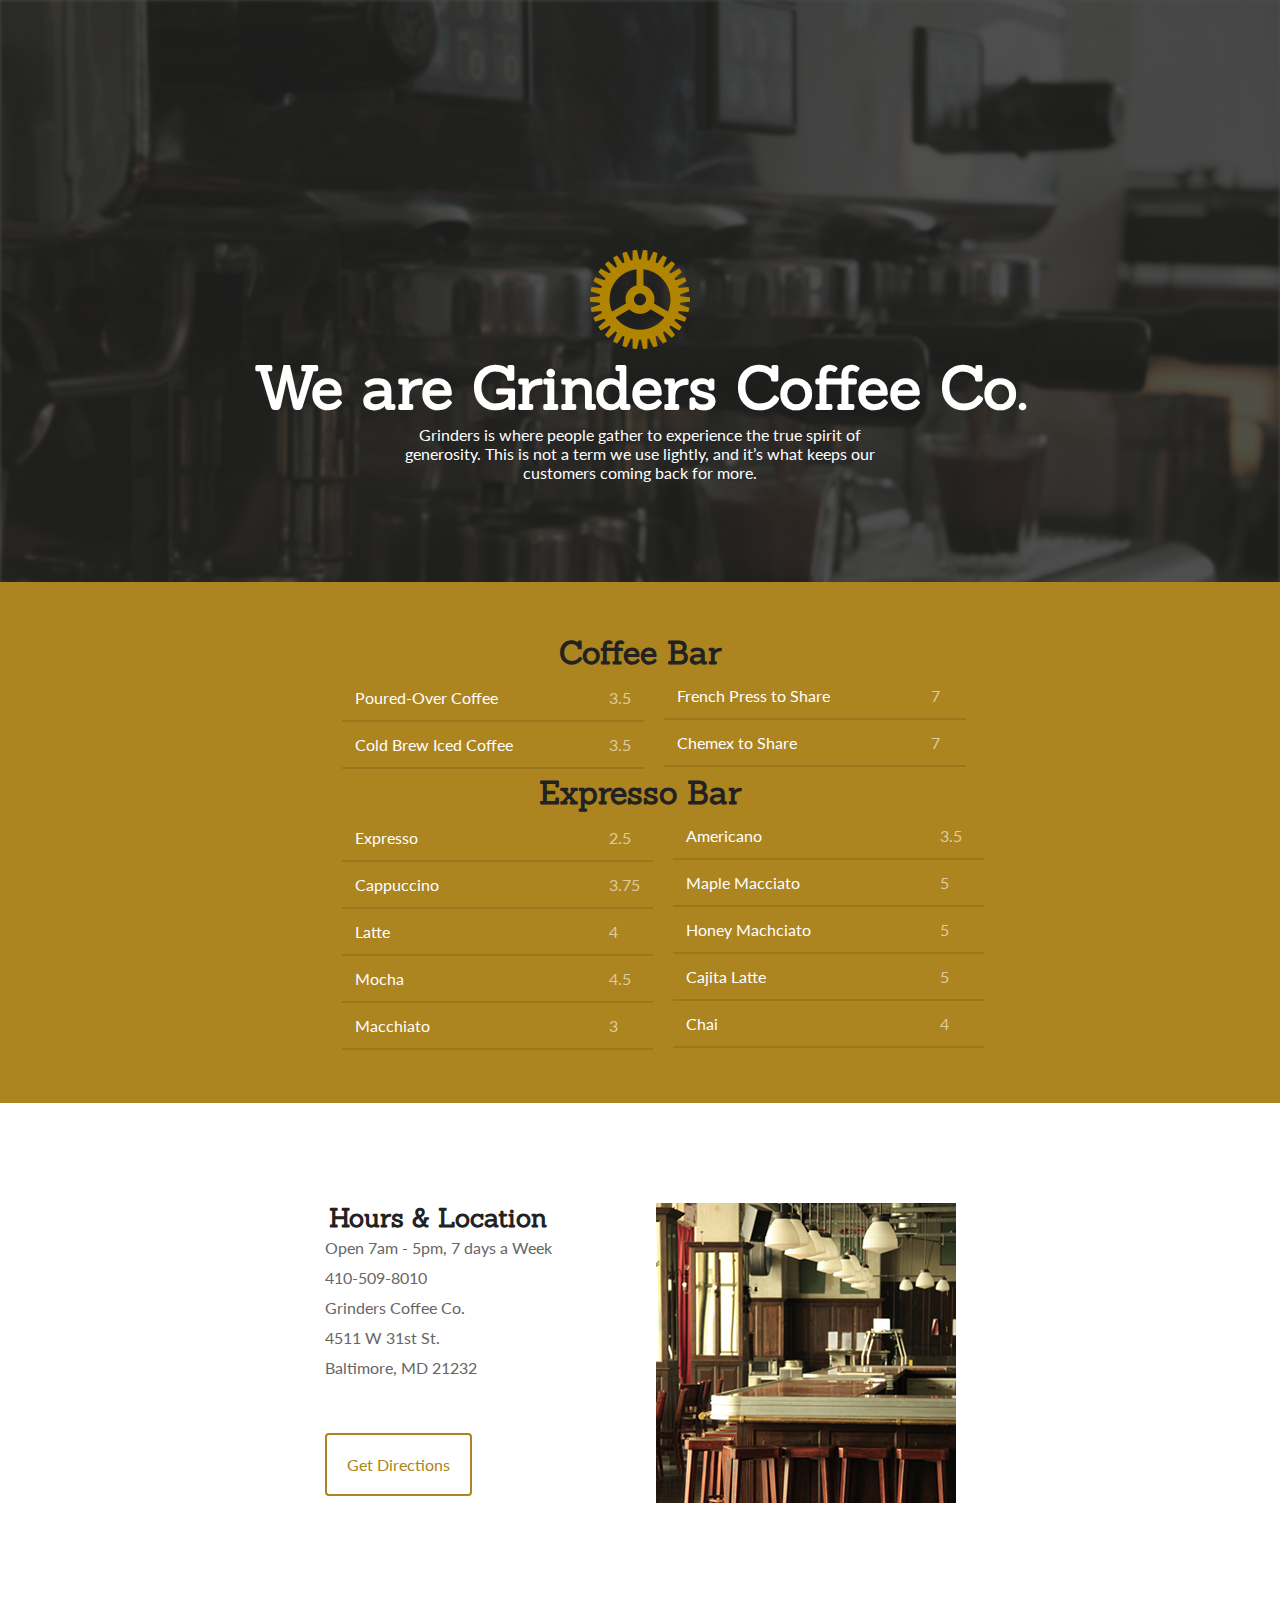
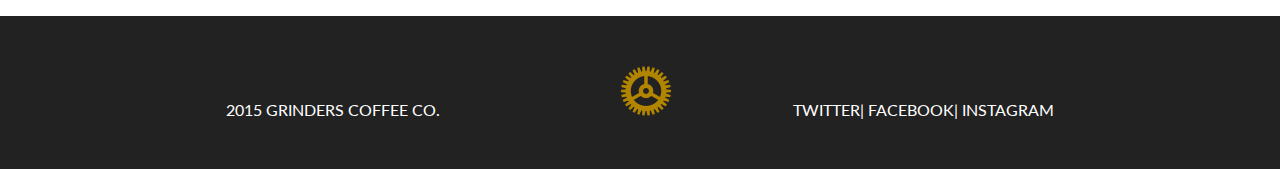
==== Projects/03-CoffeeShop/index.html @ 94e9e6ae "adding project 3 completed" ====
<!DOCTYPE html>
<html lang="en">
<head>
	<meta charset="UTF-8">
	<title>Grinders Coffee Co.</title>
	<link rel="stylesheet" href="css/master.css">
	<link href='http://fonts.googleapis.com/css?family=Lato|Sanchez' rel='stylesheet' type='text/css'>
</head>
<body>
	<header>
		<div class="logo">Grinders</div>
	<h1>We are Grinders Coffee Co.</h1>
	<p class="intro">Grinders is where people gather to experience the true spirit of generosity. This is not a term we use lightly, and it’s what keeps our customers coming back for more.</p>
	</header>
<section class="menu">
	
	<h2>Coffee Bar</h2>
	<div class="table">
		<table>
		<tr>
			<td class="spaced">Poured-Over Coffee</td>
			<td class="price">3.5</td>
		</tr>
		<tr>
			<td class="spaced">Cold Brew Iced Coffee</td>
			<td class="price">3.5</td>
		</tr>
		<tr>
			<td class="spaced">French Press to Share</td>
			<td class="price">7</td>
		</tr>
		<tr>
			<td class="spaced">Chemex to Share</td>
			<td class="price">7</td>
		</tr>
	</table>
	</div>
	<h2>Expresso Bar</h2>
	<div class="table">
		<table>
			<tr>
				<td class="spaced">Expresso</td>
				<td class="price">2.5</td>
			</tr>
			<tr>
				<td class="spaced">Cappuccino</td>
				<td class="price">3.75</td>
			</tr>
			<tr>
				<td class="spaced">Latte</td>
				<td class="price">4</td>
			</tr>
			<tr>
				<td class="spaced">Mocha</td>
				<td class="price">4.5</td>
			</tr>
			<tr>
				<td class="spaced">Macchiato</td>
				<td class="price">3</td>
			</tr>
			<tr>
				<td class="spaced">Americano</td>
				<td class="price">3.5</td>
			</tr>
			<tr>
				<td class="spaced">Maple Macciato</td>
				<td class="price">5</td>
			</tr>
			<tr>
				<td class="spaced">Honey Machciato</td>
				<td class="price">5</td>
			</tr>
			<tr>
				<td class="spaced">Cajita Latte</td>
				<td class="price">5</td>
			</tr>
			<tr>
				<td class="spaced">Chai</td>
				<td class="price">4</td>
			</tr>
		</table>

</div>
</section>

	<section class="hours-location">
		<div class="content">
			<div class="info">
			<h3>Hours & Location</h3>
			<p class="grey">Open 7am - 5pm, 7 days a Week</p>
			<p class="grey">410-509-8010</p>
			<p class="grey">Grinders Coffee Co.<br>4511 W 31st St.<br>Baltimore, MD 21232</p>
			<button>Get Directions</button>
		</div>
		
		<div class="shop">shop picture</div>
		</div>
	</section>
	<footer>
		<p class="foot-pos copywright">2015 Grinders Coffee Co.</p>
		<div class="logo-small">logo-small</div>
		<p class="foot-pos social">
			<a href="">Twitter</a>|
			<a href="">Facebook</a>|
			<a href="">Instagram</a>
		</p>
	</footer>
</body>
</html>
---- Projects/03-CoffeeShop/css/master.css ----
body{
	font-family: 'Lato',helvetica, sans-serif;
	margin:0;
}
h1,h2,h3,h4,h5,h6{
	font-family: 'Sanchez',Georgia, serif;
	margin:inherit;
	text-align:center;
	display: block;
}
p{
	margin: inherit;
}
h1{
	color:#fff;
	font-size: 60px;
}
h2{
	font-size: 32px;
	color:#222;
}
h3{
	font-size: 26px;
	color:#222;
}
header{
	background-image: url(../images/header.jpg);
	background-repeat: no-repeat;
	background-size: cover;
	color:#fff;
	position:relative;
	padding-top: 150px;
}
button{
	font-size: 16px;
	padding:20px;
	border:2px solid #AC8420;
	color: #AC8420;
	border-radius: 4px;
	background: #fff;
	font-family: inherit;
	margin-top: 50px;
	margin-bottom:20px;
}

.menu{
	background:#AC8420;
	padding:50px 0;
}
footer{
	background:#222;
	color:white;
	text-transform: uppercase;
	padding: 50px;
	text-align: center;
}
.logo{
	background-image: url(../images/logo_large.png);
	background-repeat: no-repeat;
	display: block;
	width:100px;
	height:99px;
	overflow: hidden;
	text-indent:100%;
	white-space: nowrap;
	margin:100px auto 0 auto;
	top: 50%;
	left: 50%;
	
}
.logo-small{
	background-image: url(../images/logo_small.png);
	background-repeat: no-repeat;
	display: inline-block;
	width:50px;
	height:50px;
	overflow:hidden;
	text-indent: 100%;
	white-space: nowrap;
	margin-left: 15%

}
.grey{
	color:#666;
	font-size: 16px;
}
.shop{
	background-image: url(../images/location.jpg);
	background-repeat: no-repeat;
	width:300px;
	height:300px;
	overflow:hidden;
	text-indent: 100%;
	white-space: nowrap;
	display:inline-block;
}
.info{
	display:inline-block;
	vertical-align: top;
	text-align: left;
	line-height:30px;
	margin-right: 50px;
}
.hours-location{
	margin:0 auto;
}
.intro{
	width:500px;
	display:block;
	text-align: center;
	margin: 0 auto;
	padding-bottom: 100px;
	
}
tr{
	border-bottom: 2px solid #9B761C;
	display: block;
	padding: 10px;
	font-size: 16px
}
.table{
	column-count: 2;
	-moz-column-count:2;
	-webkit-column-count:2;
	display:inline-block;
	position: relative;
	left:50%;
	margin-left: -300px
}
.spaced{
	width: 250px;
	color:#fff;
}
.price{
	color: #DECC9C;
}
.content{
	margin:0 auto;
	padding:100px;
	text-align: center
}
.foot-pos{
	display: inline-block;
}
.social{
	margin-left: 10%;
}
p a{
	color:white;
	text-decoration: none;
}
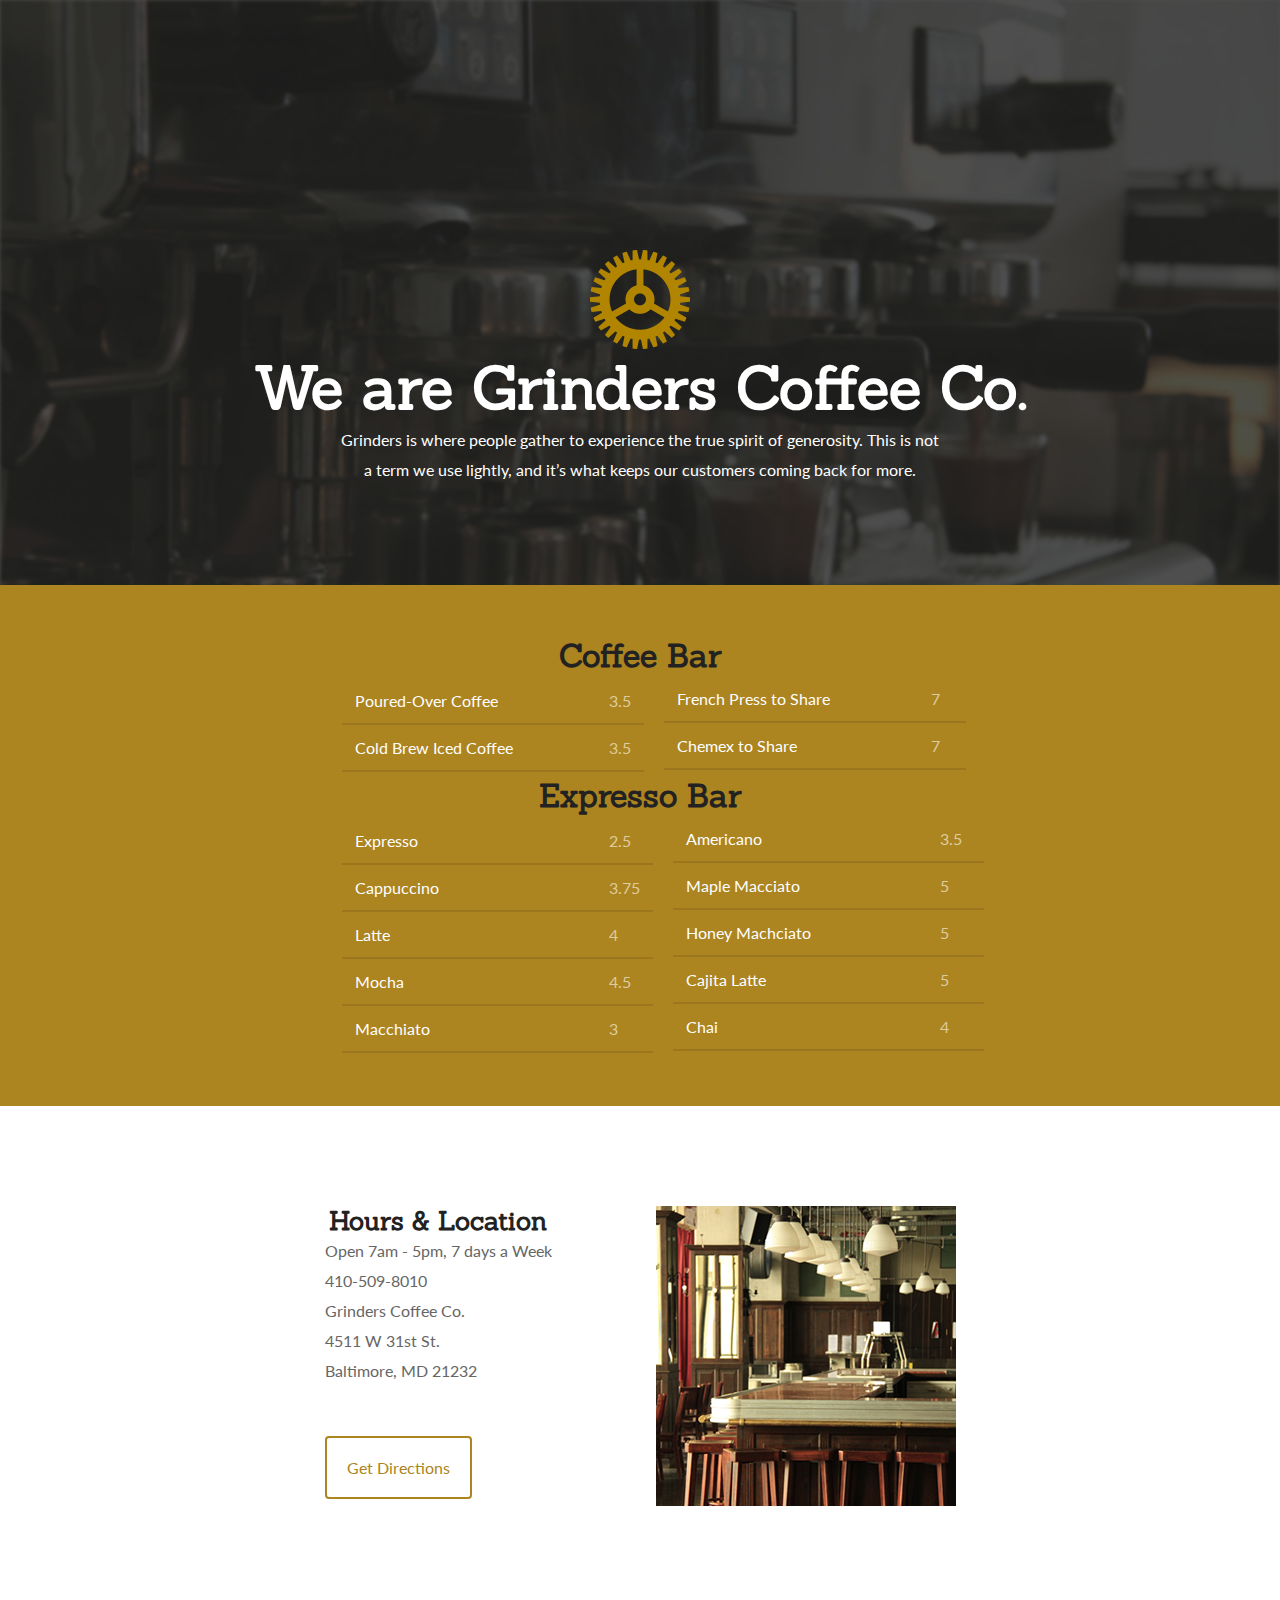
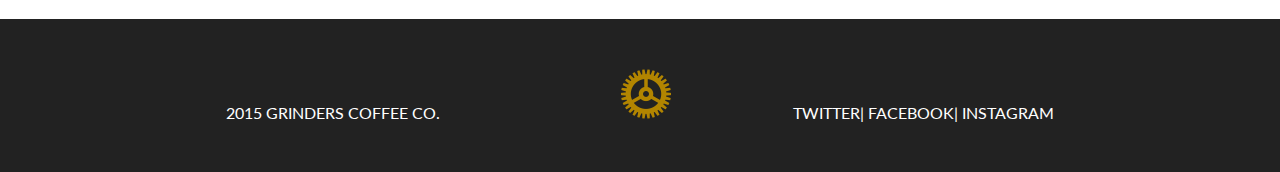
==== commit 6afa6442: "adding responsive features and media queries" ====
--- a/Projects/03-CoffeeShop/index.html
+++ b/Projects/03-CoffeeShop/index.html
@@ -9,7 +9,7 @@
 <body>
 	<header>
 		<div class="logo">Grinders</div>
-	<h1>We are Grinders Coffee Co.</h1>
+	<h1 class="heading">We are Grinders Coffee Co.</h1>
 	<p class="intro">Grinders is where people gather to experience the true spirit of generosity. This is not a term we use lightly, and it’s what keeps our customers coming back for more.</p>
 	</header>
 <section class="menu">
--- a/Projects/03-CoffeeShop/css/master.css
+++ b/Projects/03-CoffeeShop/css/master.css
@@ -1,3 +1,37 @@
+@media screen and (max-width: 820px){
+	.heading{
+		font-size:34px;
+	}
+	td.spaced{
+		width:200px;
+	}
+	div.table{
+		margin-left: -271px;
+	}
+	footer p.foot-pos, footer div.logo-small{
+		display: block;
+		margin:10px auto;
+	}
+	div.info{
+		min-width: 300px
+	}
+	div button{
+		display: block;
+  		margin: 20px auto;
+	}
+}
+@media screen and (max-width: 540px){
+	div.table{
+		column-count:1;
+		-moz-column-count:1;
+		-webkit-column-count:1;
+		margin:0;
+		left:25%;
+	}
+	div.content{
+		padding:100px 0;
+	}
+}
 body{
 	font-family: 'Lato',helvetica, sans-serif;
 	margin:0;
@@ -105,12 +139,12 @@
 	margin:0 auto;
 }
 .intro{
-	width:500px;
+	max-width:600px;
 	display:block;
 	text-align: center;
 	margin: 0 auto;
 	padding-bottom: 100px;
-	
+	line-height:30px;	
 }
 tr{
 	border-bottom: 2px solid #9B761C;
@@ -137,7 +171,7 @@
 .content{
 	margin:0 auto;
 	padding:100px;
-	text-align: center
+	text-align: center;
 }
 .foot-pos{
 	display: inline-block;
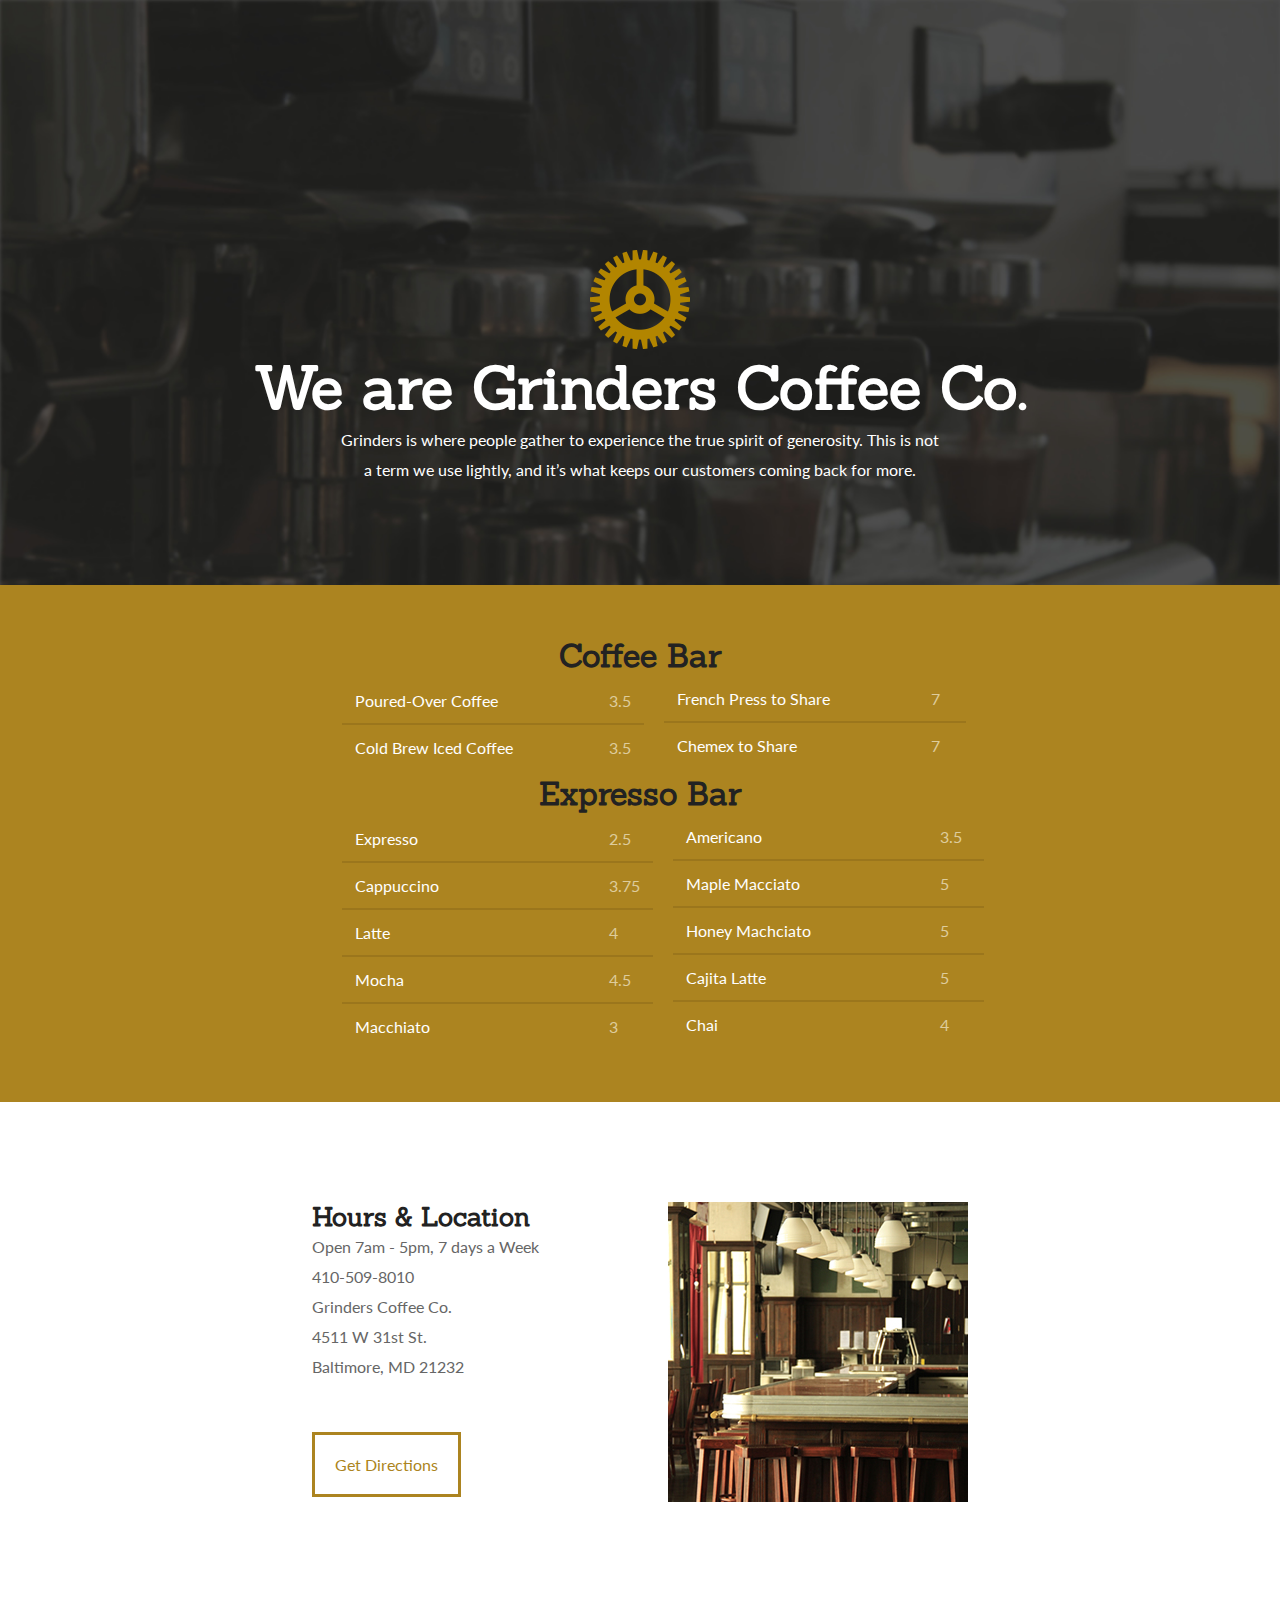
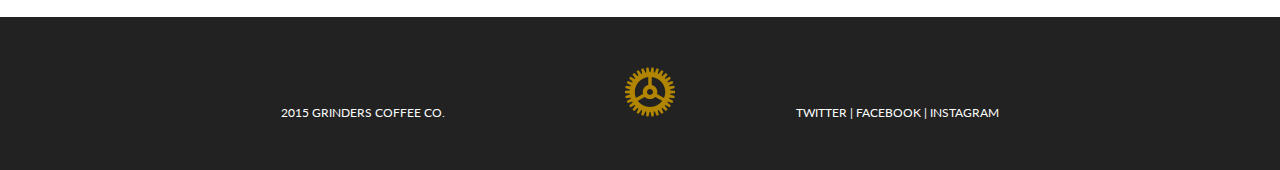
==== commit 5a8dd285: "made final responsive changes" ====
--- a/Projects/03-CoffeeShop/index.html
+++ b/Projects/03-CoffeeShop/index.html
@@ -21,7 +21,7 @@
 			<td class="spaced">Poured-Over Coffee</td>
 			<td class="price">3.5</td>
 		</tr>
-		<tr>
+		<tr class="noborder">
 			<td class="spaced">Cold Brew Iced Coffee</td>
 			<td class="price">3.5</td>
 		</tr>
@@ -29,7 +29,7 @@
 			<td class="spaced">French Press to Share</td>
 			<td class="price">7</td>
 		</tr>
-		<tr>
+		<tr class="noborder">
 			<td class="spaced">Chemex to Share</td>
 			<td class="price">7</td>
 		</tr>
@@ -54,7 +54,7 @@
 				<td class="spaced">Mocha</td>
 				<td class="price">4.5</td>
 			</tr>
-			<tr>
+			<tr class="noborder">
 				<td class="spaced">Macchiato</td>
 				<td class="price">3</td>
 			</tr>
@@ -74,7 +74,7 @@
 				<td class="spaced">Cajita Latte</td>
 				<td class="price">5</td>
 			</tr>
-			<tr>
+			<tr class="noborder">
 				<td class="spaced">Chai</td>
 				<td class="price">4</td>
 			</tr>
@@ -88,7 +88,7 @@
 			<div class="info">
 			<h3>Hours & Location</h3>
 			<p class="grey">Open 7am - 5pm, 7 days a Week</p>
-			<p class="grey">410-509-8010</p>
+			<p class="grey"><a href="" class="tel" type="tel">410-509-8010</a></p>
 			<p class="grey">Grinders Coffee Co.<br>4511 W 31st St.<br>Baltimore, MD 21232</p>
 			<button>Get Directions</button>
 		</div>
@@ -100,8 +100,8 @@
 		<p class="foot-pos copywright">2015 Grinders Coffee Co.</p>
 		<div class="logo-small">logo-small</div>
 		<p class="foot-pos social">
-			<a href="">Twitter</a>|
-			<a href="">Facebook</a>|
+			<a href="">Twitter</a> |
+			<a href="">Facebook</a> |
 			<a href="">Instagram</a>
 		</p>
 	</footer>
--- a/Projects/03-CoffeeShop/css/master.css
+++ b/Projects/03-CoffeeShop/css/master.css
@@ -13,11 +13,19 @@
 		margin:10px auto;
 	}
 	div.info{
-		min-width: 300px
+		
 	}
 	div button{
 		display: block;
-  		margin: 20px auto;
+  		margin: 20px 0;
+	}
+	div.content{
+		-webkit-box-sizing: border-box;
+		-moz-box-sizing: border-box;
+		box-sizing: border-box;
+	}
+	div.shop{
+		margin-left: -23px
 	}
 }
 @media screen and (max-width: 540px){
@@ -31,6 +39,12 @@
 	div.content{
 		padding:100px 0;
 	}
+	tr.noborder{
+		border-bottom: 2px solid #9B761C;
+	}
+	.heading{
+		font-size:26px;
+	}
 }
 body{
 	font-family: 'Lato',helvetica, sans-serif;
@@ -56,6 +70,7 @@
 h3{
 	font-size: 26px;
 	color:#222;
+	text-align: left;
 }
 header{
 	background-image: url(../images/header.jpg);
@@ -68,20 +83,24 @@
 button{
 	font-size: 16px;
 	padding:20px;
-	border:2px solid #AC8420;
+	border:3px solid #AC8420;
 	color: #AC8420;
-	border-radius: 4px;
 	background: #fff;
 	font-family: inherit;
 	margin-top: 50px;
 	margin-bottom:20px;
-}
-
+	margin-left: 0px;
+}
+button:hover{
+	color:#fff;
+	background: #AC8420;
+}
 .menu{
 	background:#AC8420;
 	padding:50px 0;
 }
 footer{
+	font-size: 12px;
 	background:#222;
 	color:white;
 	text-transform: uppercase;
@@ -133,7 +152,8 @@
 	vertical-align: top;
 	text-align: left;
 	line-height:30px;
-	margin-right: 50px;
+	min-width: 300px;
+	margin-right: 5%
 }
 .hours-location{
 	margin:0 auto;
@@ -170,7 +190,7 @@
 }
 .content{
 	margin:0 auto;
-	padding:100px;
+	padding:100px 10%;
 	text-align: center;
 }
 .foot-pos{
@@ -182,4 +202,13 @@
 p a{
 	color:white;
 	text-decoration: none;
+}
+.noborder{
+	border:none;
+}
+.tel{
+	color:#666;
+}
+a:hover{
+	color:#F4B350;
 }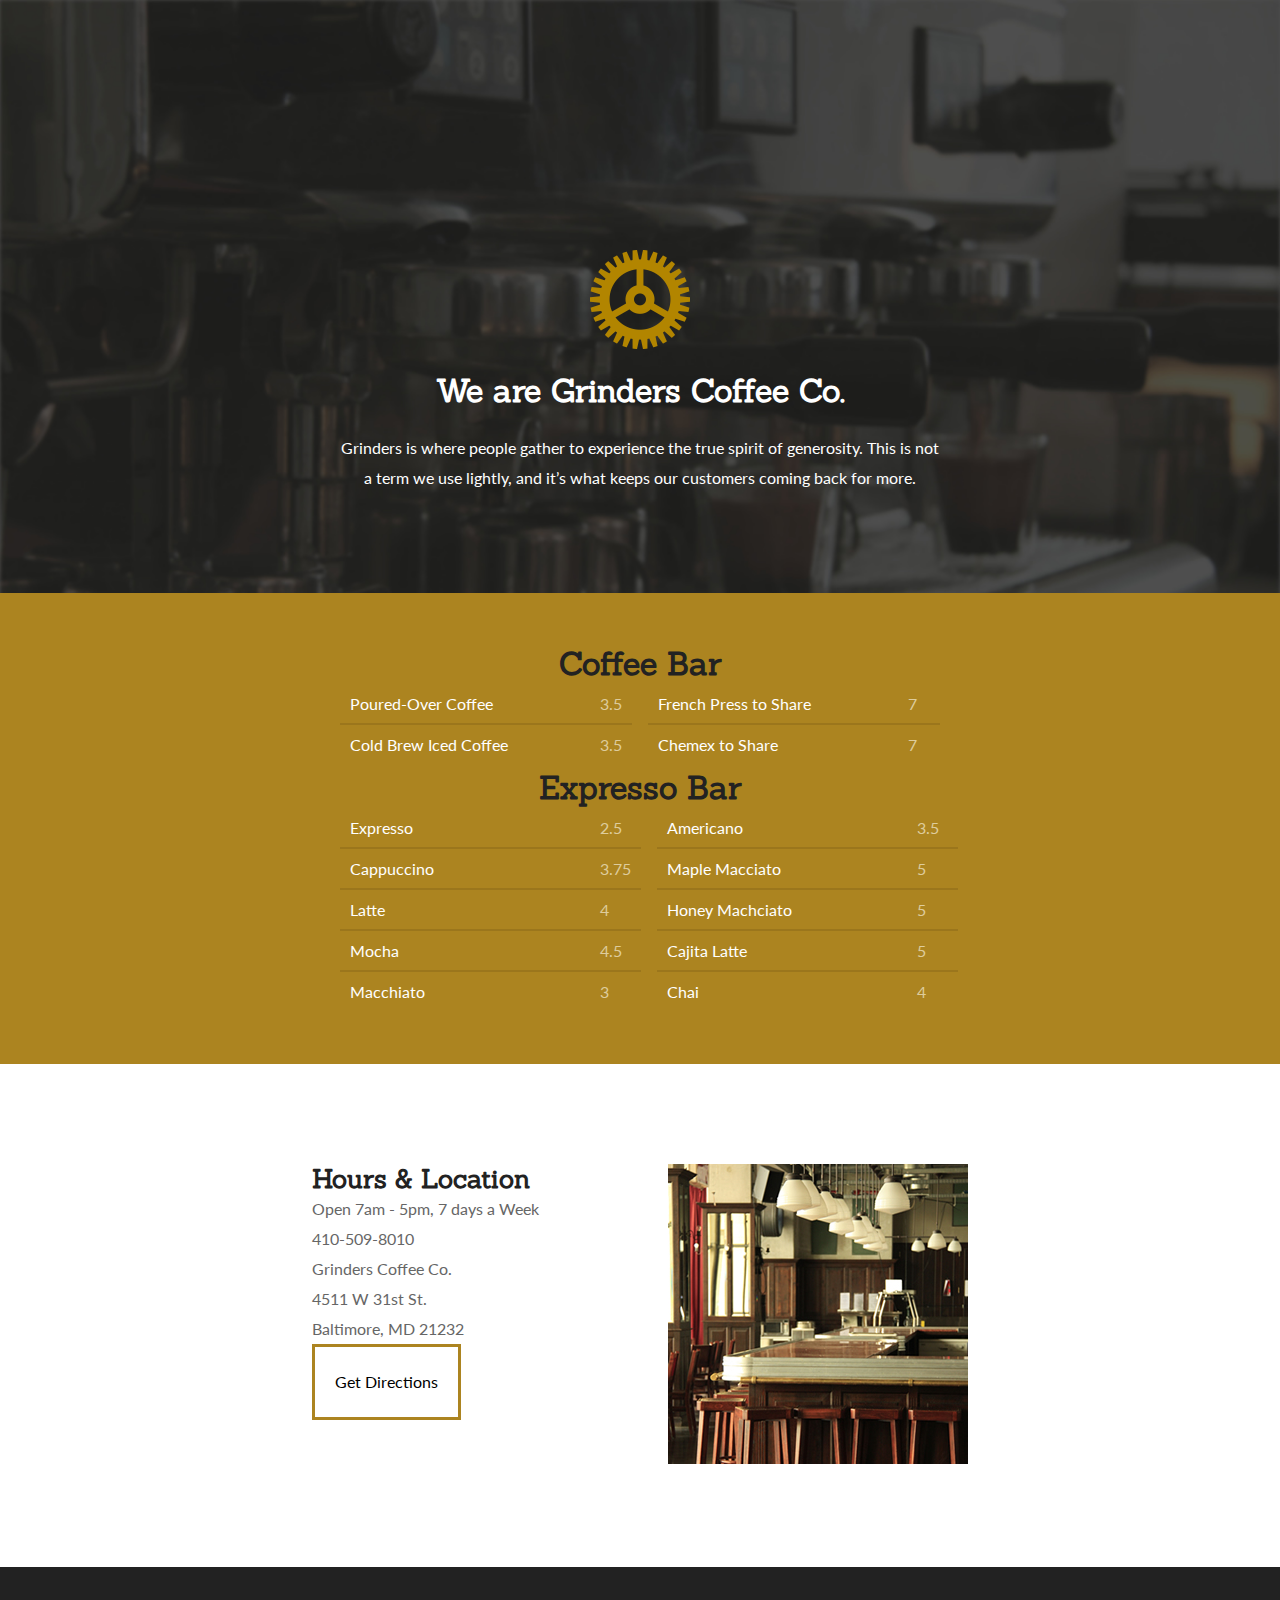
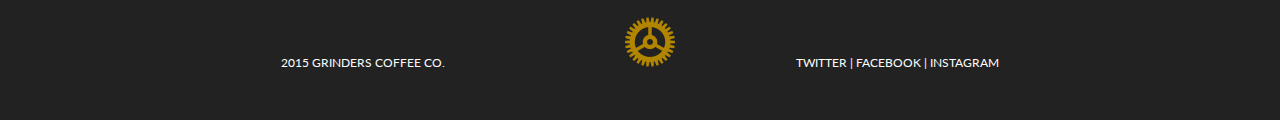
==== commit e5a6a0a5: "adding modified css and a css reset" ====
--- a/Projects/03-CoffeeShop/index.html
+++ b/Projects/03-CoffeeShop/index.html
@@ -4,6 +4,7 @@
 	<meta charset="UTF-8">
 	<title>Grinders Coffee Co.</title>
 	<link rel="stylesheet" href="css/master.css">
+	<link rel="stylesheet" href="css/normalize.css">
 	<link href='http://fonts.googleapis.com/css?family=Lato|Sanchez' rel='stylesheet' type='text/css'>
 </head>
 <body>
--- a/Projects/03-CoffeeShop/css/master.css
+++ b/Projects/03-CoffeeShop/css/master.css
@@ -1,4 +1,4 @@
-@media screen and (max-width: 820px){
+@media (max-width: 820px){
 	.heading{
 		font-size:34px;
 	}
@@ -28,7 +28,7 @@
 		margin-left: -23px
 	}
 }
-@media screen and (max-width: 540px){
+@media  (max-width: 540px){
 	div.table{
 		column-count:1;
 		-moz-column-count:1;
